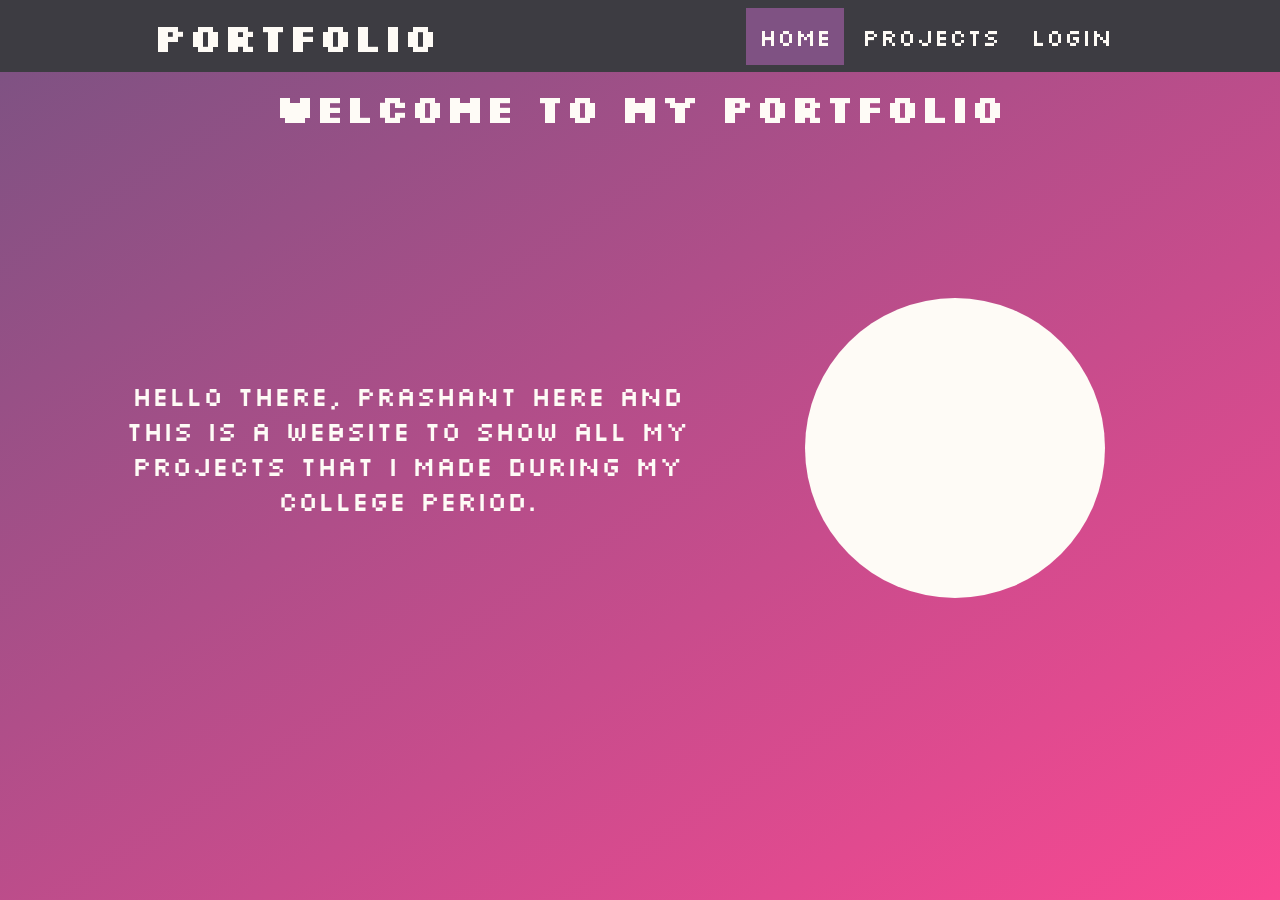
==== index.html @ c046ddcf "Inital commit to the github" ====
<!DOCTYPE html>
<html lang="en">

<head>
    <title>Home</title>

    <link rel="stylesheet" href="style.css">

    <link rel="preconnect" href="https://fonts.googleapis.com">
    <link rel="preconnect" href="https://fonts.gstatic.com" crossorigin>
    <link href="https://fonts.googleapis.com/css2?family=Silkscreen&display=swap" rel="stylesheet">
</head>

<body>
    <nav>
        <div class="web-name">
            <h4>Portfolio</h4>
        </div>
        <ul class="nav-links">
            <li><a href="index.html" class="active">Home</a></li>
            <li><a href="projects.html">Projects</a></li>
            <li><a href="login.html">Login</a></li>
        </ul>
    </nav>

    <main class="grad">
        <h1>Welcome to my Portfolio</h1>
        <div class="info">
            <div class="profile-about">
                <p>Hello there, Prashant here and this is a website to show all my projects that I made during my college period.</p>
            </div>
            <div class="profile-pic">
                <img src="media/pic.jpg" alt="">
            </div>
            <img src="" alt="">
        </div>
    </main>
</body>

</html>
---- style.css ----
* {
    font-family: 'Silkscreen', cursive;
    margin: 0px;
    padding: 0px;
    box-sizing: border-box;
}

body::-webkit-scrollbar {
    display: none;
}

nav {
    position: relative;
    z-index: 10;
    display: flex;
    justify-content: space-around;
    align-items: center;
    min-height: 8vh;
    background-color: #3D3C42;
    position: fixed;
    width: 100%;
    top: 0px;
}

.web-name {
    color: #FEFBF6;
    font-size: 40px;
}

.nav-links {
    display: flex;
    justify-content: space-around;
    width: 30%;
}

.nav-links li {
    list-style: none;
    font-size: 24px;
}

.nav-links a {
    color: #FEFBF6;
    padding: 13px;
    text-decoration: none;
}

.nav-links li a:hover {
    background-color: #A6D1E6;
}

.nav-links li a.active {
    background-color: #7F5283;
}

main {
    position: relative;
    color: #3D3C42;
    margin-top: 8vh;
    min-height: 92vh;
    padding: 10px;
    text-align: center;
    display: block;
}

.grad {
    height: 100%;
    width: 100%;
    background-color: #7F5283;
    background-image: linear-gradient(to bottom right, #7F5283, #F94892);
}

main h1 {
    color: #FEFBF6;
    font-size: 2.5em;
}

.info {
    position: relative;
    display: flex;
    justify-content: space-evenly;
    color: #FEFBF6;    
    width: 100%;
    align-items: center;
    height: 70vh;
}

.profile-pic {
    position: relative;
    width: 300px;
    height: 300px;
    background-color: #FEFBF6;
    border-radius: 9999px;
}

.profile-pic img {
    position: absolute;
    border-radius: 9999px;
    width: 90%;
    transform: translate(-50%, -50%);
    top: 50%;
    left: 50%;
}

.profile-about {
    width: 50%;
}

.profile-about p {
    text-align: center;
    font-size: 1.7em;
}

.login-box {
    transform: translate(-50%, -50%);
    top: 50%;
    left: 50%;
    background-color: #3D3C4295;
    width: 450px;
    height: 520px;
    position: absolute;
    color: #FEFBF6;
    padding: 40px;
}

.login-box h2 {
    padding: 20px 0px 30px 0px;
    font-size: 40px;
}

.login-box input[type="text"] {
    border: none;
    border-bottom: 1px solid #FEFBF6;
    background: transparent;
    outline: none;
    height: 40px;
    color: #FEFBF6;
    font-size: 20px;
    margin-bottom: 20px;
    width: 100%;
}

.login-box p {
    margin-top: 15px;
    font-weight: bold;
    text-align: left;
}

.login-box input[type="submit"] {
    background-color: #581f5d;
    outline: none;
    height: 40px;
    border: 1px solid #FEFBF6;
    font-size: 22px;
    color: #FEFBF6;
    width: 100%;
    margin-top: 40px;
    cursor: pointer;
}

.login-box input[type="submit"]:hover {
    background-color: #7F5283;
}
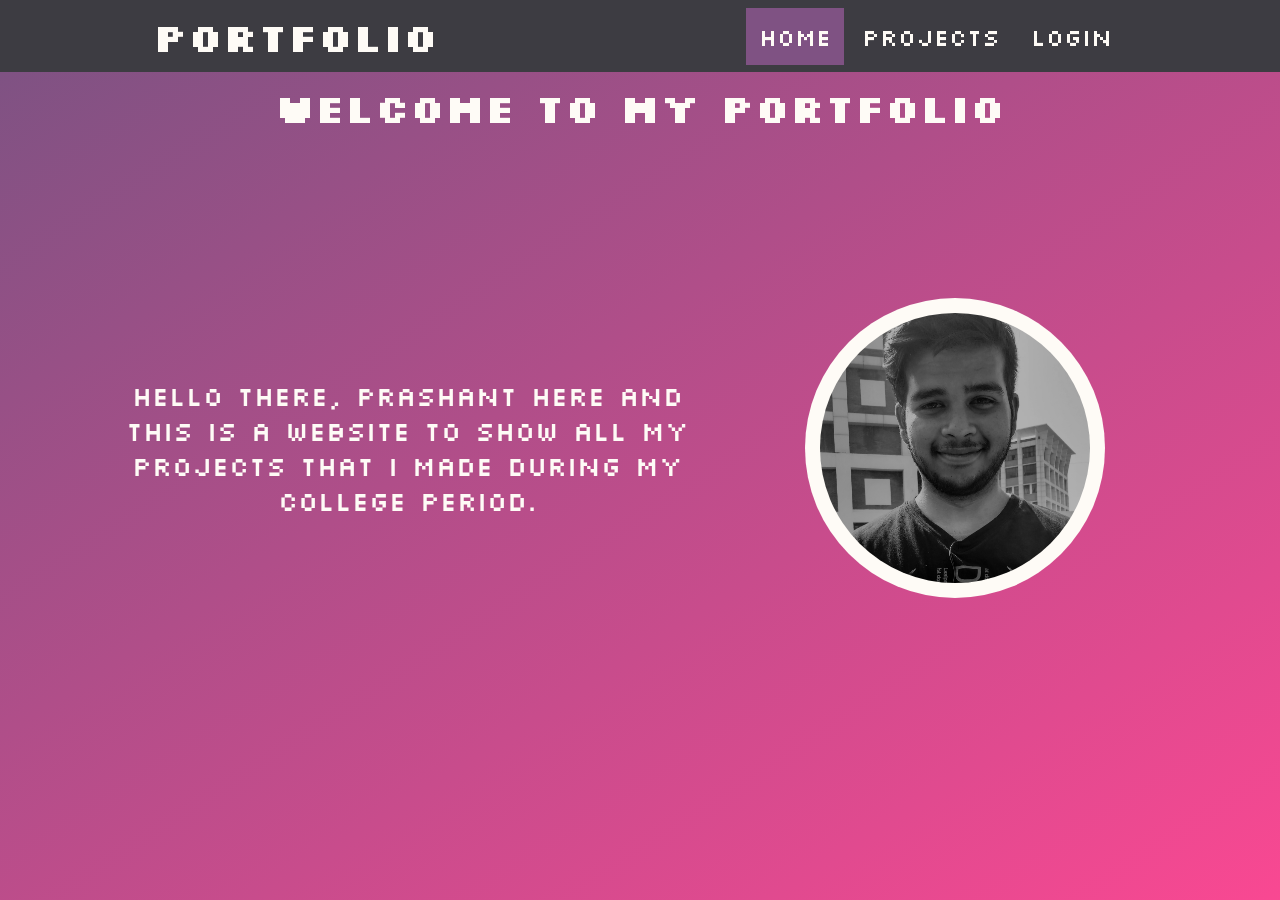
==== commit c69cd946: "Fixed the image issue" ====
--- a/index.html
+++ b/index.html
@@ -30,7 +30,7 @@
                 <p>Hello there, Prashant here and this is a website to show all my projects that I made during my college period.</p>
             </div>
             <div class="profile-pic">
-                <img src="media/pic.jpg" alt="">
+                <img src="./Media/pic.jpg" alt="">
             </div>
             <img src="" alt="">
         </div>
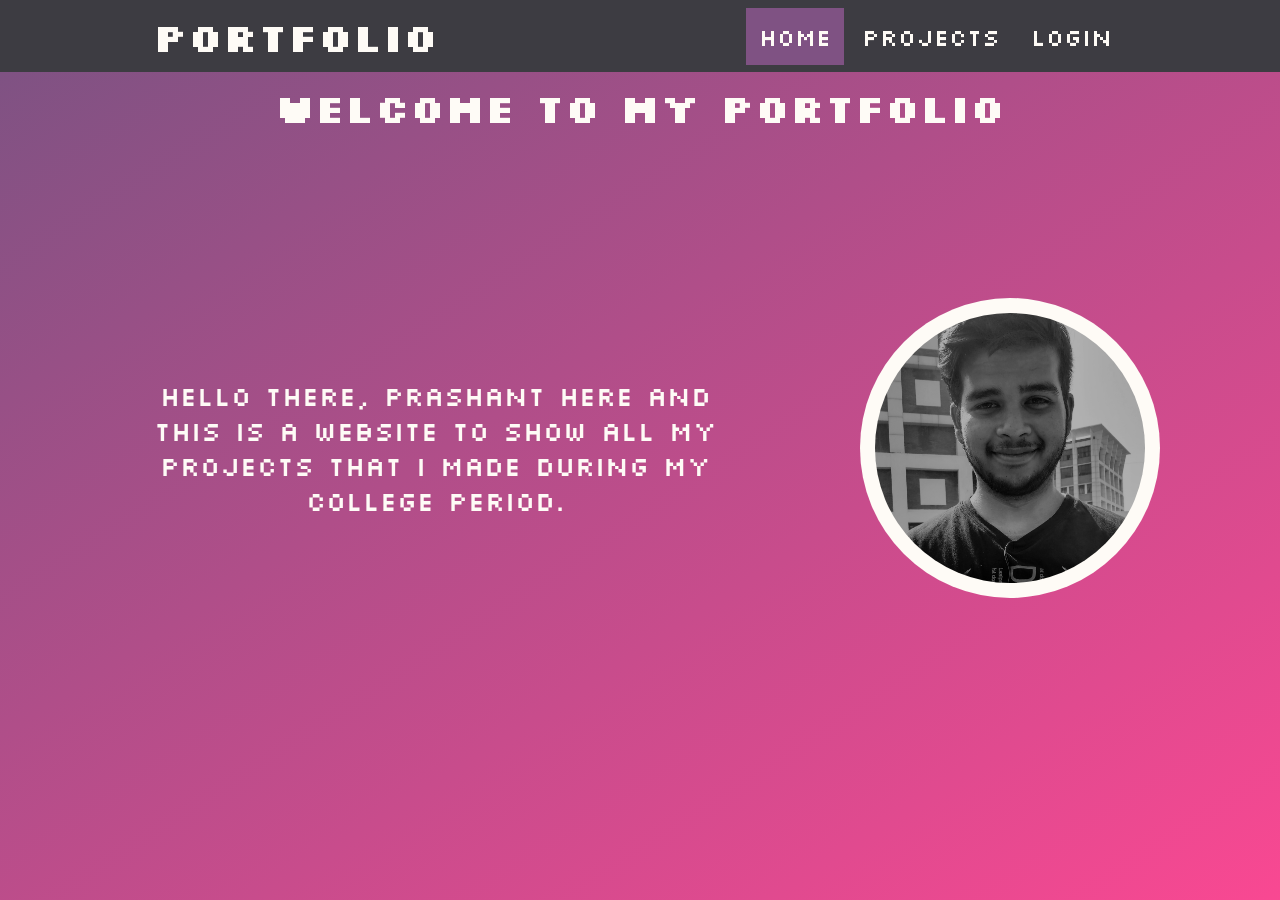
==== commit d025b2cf: "Trying to fix the image issue" ====
--- a/index.html
+++ b/index.html
@@ -30,9 +30,8 @@
                 <p>Hello there, Prashant here and this is a website to show all my projects that I made during my college period.</p>
             </div>
             <div class="profile-pic">
-                <img src="./Media/pic.jpg" alt="">
+                <img src="./Media/pic.jpg" alt="my pic">
             </div>
-            <img src="" alt="">
         </div>
     </main>
 </body>
--- a/style.css
+++ b/style.css
@@ -90,6 +90,8 @@
     height: 300px;
     background-color: #FEFBF6;
     border-radius: 9999px;
+    color: #3D3C42;
+    font-size: 20px;
 }
 
 .profile-pic img {
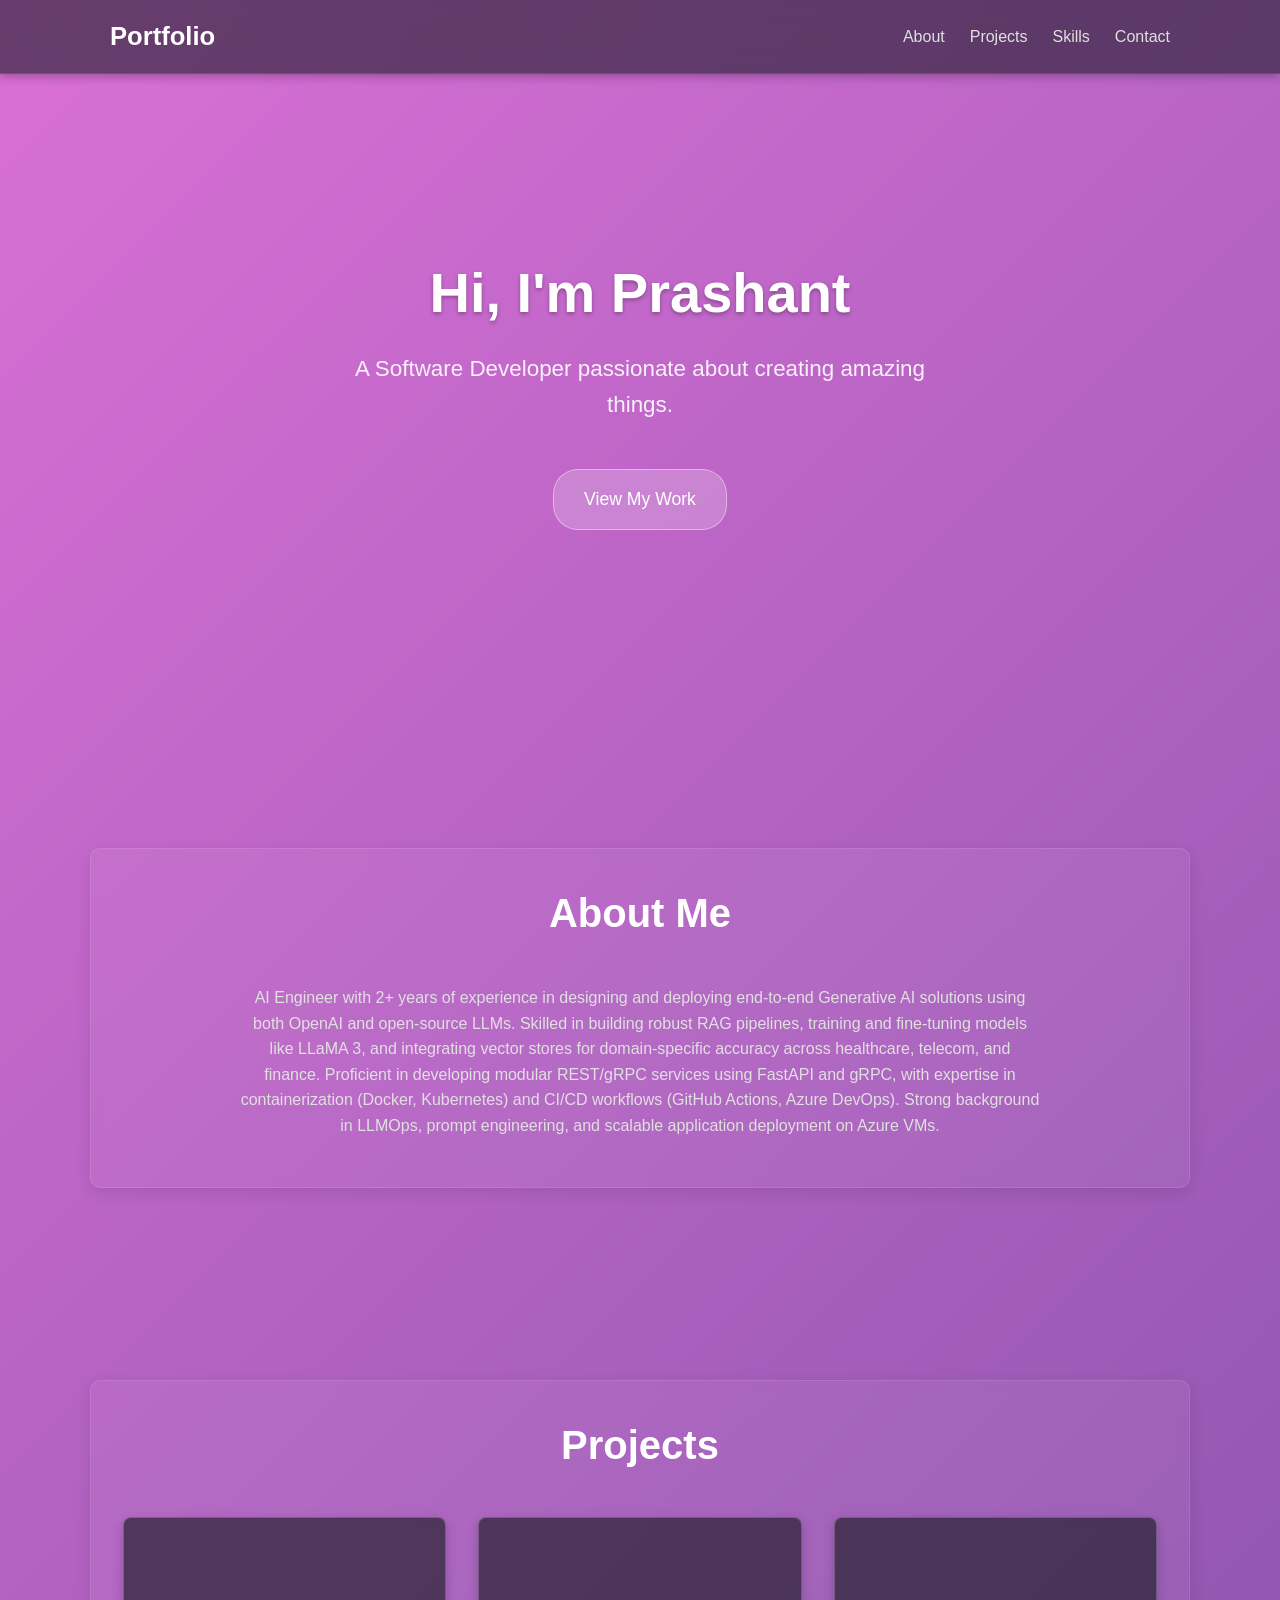
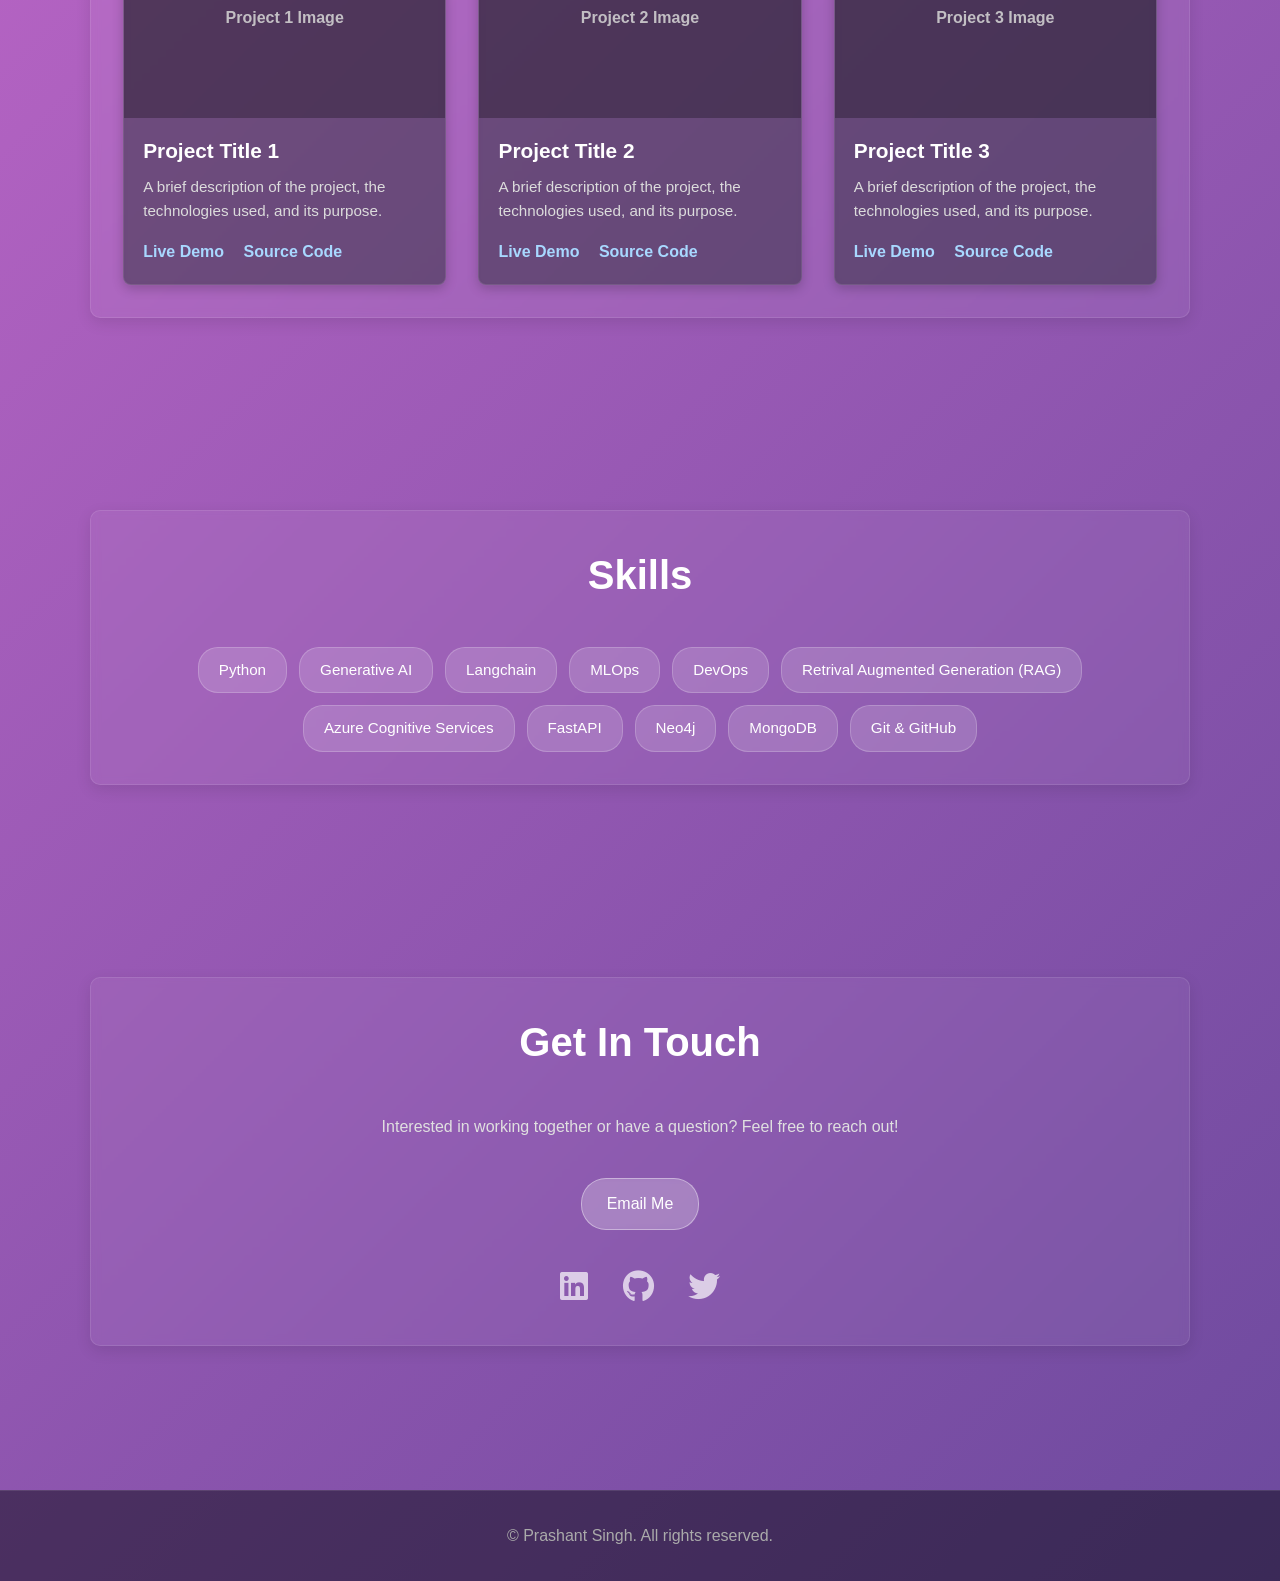
==== commit 3c49f599: "Updated portfolio" ====
--- a/index.html
+++ b/index.html
@@ -1,39 +1,137 @@
 <!DOCTYPE html>
 <html lang="en">
+<head>
+    <meta charset="UTF-8">
+    <meta name="viewport" content="width=device-width, initial-scale=1.0">
+    <title>Prashant - Portfolio</title>
+    <link rel="stylesheet" href="style.css">
+    <link rel="stylesheet" href="https://cdnjs.cloudflare.com/ajax/libs/font-awesome/6.0.0/css/all.min.css">
+</head>
+<body>
 
-<head>
-    <title>Home</title>
+    <!-- Header & Navigation -->
+    <header class="fade-in">
+        <nav class="container">
+            <a href="#" class="logo">Portfolio</a>
+            <ul class="nav-links">
+                <li><a href="#about">About</a></li>
+                <li><a href="#projects">Projects</a></li>
+                <li><a href="#skills">Skills</a></li>
+                <li><a href="#contact">Contact</a></li>
+            </ul>
+            <button class="menu-toggle" aria-label="Toggle navigation">
+                <i class="fas fa-bars"></i>
+            </button>
+        </nav>
+    </header>
 
-    <link rel="stylesheet" href="style.css">
+    <main>
+        <!-- Hero Section -->
+        <section id="hero" class="hero fade-in">
+            <div class="container hero-content">
+                <h1>Hi, I'm Prashant</h1>
+                <p class="subtitle">A Software Developer passionate about creating amazing things.</p>
+                <a href="#projects" class="cta-button">View My Work</a>
+                <!-- <img src="Media/profile_picture.jpg" alt="Prashant Singh" class="profile-pic"> -->
+            </div>
+        </section>
 
-    <link rel="preconnect" href="https://fonts.googleapis.com">
-    <link rel="preconnect" href="https://fonts.gstatic.com" crossorigin>
-    <link href="https://fonts.googleapis.com/css2?family=Silkscreen&display=swap" rel="stylesheet">
-</head>
+        <!-- About Section -->
+        <section id="about" class="about fade-in">
+            <div class="container">
+                <h2>About Me</h2>
+                <p>
+                    AI Engineer with 2+ years of experience in designing and deploying end-to-end Generative AI solutions using 
+                    both OpenAI and open-source LLMs. Skilled in building robust RAG pipelines, training and fine-tuning models 
+                    like LLaMA 3, and integrating vector stores for domain-specific accuracy across healthcare, telecom, and finance.
+                    Proficient in developing modular REST/gRPC services using FastAPI and gRPC, with expertise in containerization 
+                    (Docker, Kubernetes) and CI/CD workflows (GitHub Actions, Azure DevOps). Strong background in LLMOps, 
+                    prompt engineering, and scalable application deployment on Azure VMs.
+                </p>
+            </div>
+        </section>
 
-<body>
-    <nav>
-        <div class="web-name">
-            <h4>Portfolio</h4>
+        <!-- Projects Section -->
+        <section id="projects" class="projects fade-in">
+            <div class="container">
+                <h2>Projects</h2>
+                <div class="project-grid">
+                    <!-- Project 1 -->
+                    <div class="project-card">
+                        <div class="placeholder-image">Project 1 Image</div>
+                        <h3>Project Title 1</h3>
+                        <p>A brief description of the project, the technologies used, and its purpose.</p>
+                        <div class="project-links">
+                            <a href="#" target="_blank" rel="noopener noreferrer">Live Demo</a>
+                            <a href="#" target="_blank" rel="noopener noreferrer">Source Code</a>
+                        </div>
+                    </div>
+                    <!-- Project 2 -->
+                    <div class="project-card">
+                         <div class="placeholder-image">Project 2 Image</div>
+                         <h3>Project Title 2</h3>
+                         <p>A brief description of the project, the technologies used, and its purpose.</p>
+                         <div class="project-links">
+                            <a href="#" target="_blank" rel="noopener noreferrer">Live Demo</a>
+                            <a href="#" target="_blank" rel="noopener noreferrer">Source Code</a>
+                         </div>
+                    </div>
+                    <!-- Project 3 -->
+                    <div class="project-card">
+                         <div class="placeholder-image">Project 3 Image</div>
+                         <h3>Project Title 3</h3>
+                         <p>A brief description of the project, the technologies used, and its purpose.</p>
+                         <div class="project-links">
+                            <a href="#" target="_blank" rel="noopener noreferrer">Live Demo</a>
+                            <a href="#" target="_blank" rel="noopener noreferrer">Source Code</a>
+                         </div>
+                    </div>
+                </div>
+            </div>
+        </section>
+
+        <!-- Skills Section -->
+        <section id="skills" class="skills fade-in">
+            <div class="container">
+                <h2>Skills</h2>
+                <ul class="skills-list">
+                    <li>Python</li>
+                    <li>Generative AI</li>
+                    <li>Langchain</li>
+                    <li>MLOps</li>
+                    <li>DevOps</li>
+                    <li>Retrival Augmented Generation (RAG)</li>
+                    <li>Azure Cognitive Services</li>
+                    <li>FastAPI</li>
+                    <li>Neo4j</li>
+                    <li>MongoDB</li>
+                    <li>Git & GitHub</li>
+                </ul>
+            </div>
+        </section>
+
+        <!-- Contact Section -->
+        <section id="contact" class="contact fade-in">
+            <div class="container">
+                <h2>Get In Touch</h2>
+                <p>Interested in working together or have a question? Feel free to reach out!</p>
+                <a href="mailto:your.mailing2ash@gmail.com" class="cta-button">Email Me</a>
+                <div class="social-links">
+                    <a href="https://www.linkedin.com/in/prashantsingh0503/" target="_blank" rel="noopener noreferrer" aria-label="LinkedIn"><i class="fab fa-linkedin"></i></a>
+                    <a href="https://github.com/ketchup-ash" target="_blank" rel="noopener noreferrer" aria-label="GitHub"><i class="fab fa-github"></i></a>
+                    <a href="#" target="_blank" rel="noopener noreferrer" aria-label="Twitter"><i class="fab fa-twitter"></i></a>
+                </div>
+            </div>
+        </section>
+    </main>
+
+    <!-- Footer -->
+    <footer>
+        <div class="container">
+            <p>© <span id="2025"></span> Prashant Singh. All rights reserved.</p>
         </div>
-        <ul class="nav-links">
-            <li><a href="index.html" class="active">Home</a></li>
-            <li><a href="projects.html">Projects</a></li>
-            <li><a href="login.html">Login</a></li>
-        </ul>
-    </nav>
+    </footer>
 
-    <main class="grad">
-        <h1>Welcome to my Portfolio</h1>
-        <div class="info">
-            <div class="profile-about">
-                <p>Hello there, Prashant here and this is a website to show all my projects that I made during my college period.</p>
-            </div>
-            <div class="profile-pic">
-                <img src="./Media/pic.jpg" alt="my pic">
-            </div>
-        </div>
-    </main>
+    <script src="script.js"></script>
 </body>
-
 </html>
--- a/style.css
+++ b/style.css
@@ -1,164 +1,440 @@
+/* Basic Reset & Defaults */
 * {
-    font-family: 'Silkscreen', cursive;
-    margin: 0px;
-    padding: 0px;
+    margin: 0;
+    padding: 0;
     box-sizing: border-box;
 }
 
-body::-webkit-scrollbar {
+html {
+    scroll-behavior: smooth;
+    font-size: 16px;
+}
+
+body {
+    font-family: 'Arial', sans-serif;
+    line-height: 1.6;
+    color: #f0f0f0; /* Default text color changed to light */
+    overflow-x: hidden; /* Prevent horizontal scroll */
+
+    /* --- Animated Gradient Background --- */
+    background: linear-gradient(-45deg, #8A2BE2, #BA55D3, #483D8B, #DA70D6); /* Violet gradient */
+    background-size: 400% 400%; /* Make gradient large */
+    animation: gradientAnimation 20s ease infinite; /* Apply animation */
+    /* NOTE: We don't need background-attachment: fixed here,
+       the animation moves the large background itself, creating the effect.
+       Content will scroll OVER this animated body background. */
+}
+
+/* --- Keyframes for the Gradient Animation --- */
+@keyframes gradientAnimation {
+    0% { background-position: 0% 50%; }
+    50% { background-position: 100% 50%; }
+    100% { background-position: 0% 50%; }
+}
+
+
+/* Container */
+.container {
+    max-width: 1100px;
+    margin: 0 auto;
+    padding: 0 20px;
+}
+
+/* Links */
+a {
+    text-decoration: none;
+    color: #a8d8ff; /* Lighter blue for links */
+}
+
+a:hover {
+    color: #d1e9ff; /* Even lighter on hover */
+}
+
+/* Utility Classes */
+.cta-button {
+    display: inline-block;
+    background-color: rgba(255, 255, 255, 0.2); /* Semi-transparent white */
+    color: #fff;
+    padding: 12px 25px;
+    border-radius: 25px; /* More rounded */
+    margin-top: 15px;
+    transition: background-color 0.3s ease, transform 0.3s ease;
+    border: 1px solid rgba(255, 255, 255, 0.4);
+    backdrop-filter: blur(3px); /* Frosted glass effect */
+}
+
+.cta-button:hover {
+    background-color: rgba(255, 255, 255, 0.35);
+    transform: translateY(-2px); /* Slight lift on hover */
+    color: #fff;
+}
+
+/* Header & Navigation */
+header {
+    background-color: rgba(28, 28, 40, 0.6); /* Darker semi-transparent */
+    padding: 1rem 0;
+    box-shadow: 0 2px 10px rgba(0, 0, 0, 0.3);
+    position: sticky;
+    top: 0;
+    z-index: 1000;
+    backdrop-filter: blur(10px); /* Frosted glass effect for header */
+    border-bottom: 1px solid rgba(255, 255, 255, 0.1);
+}
+
+header nav {
+    display: flex;
+    justify-content: space-between;
+    align-items: center;
+}
+
+.logo {
+    font-size: 1.6rem;
+    font-weight: bold;
+    color: #fff; /* White logo */
+}
+
+.nav-links {
+    list-style: none;
+    display: flex;
+}
+
+.nav-links li {
+    margin-left: 25px; /* Slightly more space */
+}
+
+.nav-links a {
+    color: #e0e0e0; /* Light gray nav links */
+    transition: color 0.3s ease;
+    font-weight: 500;
+}
+
+.nav-links a:hover {
+    color: #fff; /* White on hover */
+}
+
+.menu-toggle {
     display: none;
-}
-
-nav {
-    position: relative;
-    z-index: 10;
-    display: flex;
-    justify-content: space-around;
+    background: none;
+    border: none;
+    font-size: 1.8rem; /* Larger icon */
+    cursor: pointer;
+    color: #fff; /* White icon */
+}
+
+/* Section Styling */
+section {
+    padding: 5rem 0; /* More vertical padding */
+    margin-bottom: 2rem; /* Space between sections */
+    /* Add a subtle background/border to section content containers for definition */
+}
+
+section .container {
+     background-color: rgba(255, 255, 255, 0.05); /* Very subtle overlay */
+     padding: 2rem;
+     border-radius: 10px;
+     box-shadow: 0 5px 15px rgba(0, 0, 0, 0.1);
+     border: 1px solid rgba(255, 255, 255, 0.1);
+     backdrop-filter: blur(5px); /* Subtle blur for content background */
+}
+
+
+section h2 {
+    text-align: center;
+    margin-bottom: 2.5rem;
+    font-size: 2.5rem;
+    color: #fff; /* White headings */
+    font-weight: 600;
+}
+
+/* Hero Section - Make it stand out more, no container background needed */
+.hero {
+    color: #fff;
+    text-align: center;
+    padding: 8rem 0; /* Even more padding */
+    min-height: 70vh; /* Ensure it takes significant space */
+    display: flex;
     align-items: center;
-    min-height: 8vh;
-    background-color: #3D3C42;
-    position: fixed;
+    justify-content: center;
+    margin-bottom: 4rem; /* More space after hero */
+}
+.hero .container { /* Override section container style for hero */
+    background-color: transparent;
+    padding: 0 20px; /* Reset padding */
+    border-radius: 0;
+    box-shadow: none;
+    border: none;
+    backdrop-filter: none;
+}
+
+.hero h1 {
+    font-size: 3.5rem; /* Larger heading */
+    margin-bottom: 0.8rem;
+    font-weight: 700;
+    text-shadow: 0 2px 4px rgba(0,0,0,0.3); /* Add text shadow */
+}
+
+.hero .subtitle {
+    font-size: 1.4rem;
+    margin-bottom: 2rem;
+    font-weight: 300;
+    max-width: 600px;
+    margin-left: auto;
+    margin-right: auto;
+    opacity: 0.9;
+}
+
+.hero .cta-button {
+    padding: 15px 30px; /* Larger hero button */
+    font-size: 1.1rem;
+}
+
+
+/* About Section */
+.about p {
+    max-width: 800px;
+    margin: 0 auto 1rem auto;
+    text-align: center;
+    color: #e0e0e0; /* Lighter text for paragraphs */
+}
+
+/* Projects Section */
+.project-grid {
+    display: grid;
+    grid-template-columns: repeat(auto-fit, minmax(300px, 1fr));
+    gap: 2rem; /* Increased gap */
+}
+
+.project-card {
+    background-color: rgba(40, 40, 55, 0.5); /* Darker semi-transparent cards */
+    border-radius: 8px;
+    box-shadow: 0 4px 12px rgba(0,0,0,0.2);
+    overflow: hidden;
+    transition: transform 0.3s ease, box-shadow 0.3s ease;
+    display: flex;
+    flex-direction: column;
+    border: 1px solid rgba(255, 255, 255, 0.1);
+    backdrop-filter: blur(5px);
+}
+
+.project-card:hover {
+    transform: translateY(-8px); /* More lift */
+    box-shadow: 0 8px 20px rgba(0,0,0,0.3);
+}
+
+.project-card img, .project-card .placeholder-image {
     width: 100%;
-    top: 0px;
-}
-
-.web-name {
-    color: #FEFBF6;
-    font-size: 40px;
-}
-
-.nav-links {
-    display: flex;
-    justify-content: space-around;
-    width: 30%;
-}
-
-.nav-links li {
+    height: 200px;
+    object-fit: cover;
+    display: block;
+    opacity: 0.9; /* Slightly fade image */
+}
+.project-card .placeholder-image {
+    background-color: rgba(0, 0, 0, 0.3);
+    display: flex;
+    align-items: center;
+    justify-content: center;
+    color: #ccc;
+    font-weight: bold;
+}
+
+.project-card h3 {
+    font-size: 1.3rem;
+    margin: 1rem 1.2rem 0.5rem 1.2rem;
+    color: #fff; /* White project titles */
+}
+
+.project-card p {
+    font-size: 0.95rem;
+    margin: 0 1.2rem 1rem 1.2rem;
+    flex-grow: 1;
+    color: #dcdcdc; /* Light gray project description */
+}
+
+.project-links {
+    padding: 0 1.2rem 1.2rem 1.2rem;
+    margin-top: auto;
+}
+
+.project-links a {
+    margin-right: 15px;
+    font-weight: bold;
+    color: #a8d8ff; /* Link color */
+}
+.project-links a:hover {
+     color: #fff;
+}
+
+/* Skills Section */
+.skills ul.skills-list {
     list-style: none;
-    font-size: 24px;
-}
-
-.nav-links a {
-    color: #FEFBF6;
-    padding: 13px;
-    text-decoration: none;
-}
-
-.nav-links li a:hover {
-    background-color: #A6D1E6;
-}
-
-.nav-links li a.active {
-    background-color: #7F5283;
-}
-
-main {
-    position: relative;
-    color: #3D3C42;
-    margin-top: 8vh;
-    min-height: 92vh;
-    padding: 10px;
+    display: flex;
+    flex-wrap: wrap;
+    justify-content: center;
+    gap: 12px; /* More gap */
+}
+
+.skills li {
+    background-color: rgba(255, 255, 255, 0.15); /* Lighter transparent background */
+    color: #fff; /* White text */
+    padding: 10px 20px;
+    border-radius: 20px;
+    font-size: 0.95rem;
+    border: 1px solid rgba(255, 255, 255, 0.2);
+    transition: background-color 0.3s ease, transform 0.2s ease;
+}
+.skills li:hover {
+    background-color: rgba(255, 255, 255, 0.25);
+    transform: scale(1.05); /* Slight scale on hover */
+}
+
+/* Contact Section */
+.contact {
     text-align: center;
-    display: block;
-}
-
-.grad {
-    height: 100%;
-    width: 100%;
-    background-color: #7F5283;
-    background-image: linear-gradient(to bottom right, #7F5283, #F94892);
-}
-
-main h1 {
-    color: #FEFBF6;
-    font-size: 2.5em;
-}
-
-.info {
-    position: relative;
-    display: flex;
-    justify-content: space-evenly;
-    color: #FEFBF6;    
-    width: 100%;
-    align-items: center;
-    height: 70vh;
-}
-
-.profile-pic {
-    position: relative;
-    width: 300px;
-    height: 300px;
-    background-color: #FEFBF6;
-    border-radius: 9999px;
-    color: #3D3C42;
-    font-size: 20px;
-}
-
-.profile-pic img {
-    position: absolute;
-    border-radius: 9999px;
-    width: 90%;
-    transform: translate(-50%, -50%);
-    top: 50%;
-    left: 50%;
-}
-
-.profile-about {
-    width: 50%;
-}
-
-.profile-about p {
+}
+.contact h2 {
+    color: #fff;
+}
+.contact p {
+    margin-bottom: 1.5rem;
+    max-width: 600px;
+    margin-left: auto;
+    margin-right: auto;
+    color: #e0e0e0;
+}
+.contact .cta-button {
+    background-color: rgba(255, 255, 255, 0.2);
+}
+.contact .cta-button:hover {
+    background-color: rgba(255, 255, 255, 0.35);
+}
+
+.social-links {
+    margin-top: 2rem;
+}
+
+.social-links a {
+    font-size: 2rem; /* Larger social icons */
+    margin: 0 15px;
+    color: rgba(255, 255, 255, 0.7); /* Semi-transparent white icons */
+    transition: color 0.3s ease, transform 0.3s ease;
+}
+
+.social-links a:hover {
+    color: #fff; /* Full white on hover */
+    transform: scale(1.1); /* Scale icons on hover */
+}
+
+/* Footer */
+footer {
+    background-color: rgba(10, 10, 20, 0.5); /* Darker transparent footer */
+    color: #aaa; /* Gray footer text */
     text-align: center;
-    font-size: 1.7em;
-}
-
-.login-box {
-    transform: translate(-50%, -50%);
-    top: 50%;
-    left: 50%;
-    background-color: #3D3C4295;
-    width: 450px;
-    height: 520px;
-    position: absolute;
-    color: #FEFBF6;
-    padding: 40px;
-}
-
-.login-box h2 {
-    padding: 20px 0px 30px 0px;
-    font-size: 40px;
-}
-
-.login-box input[type="text"] {
-    border: none;
-    border-bottom: 1px solid #FEFBF6;
-    background: transparent;
-    outline: none;
-    height: 40px;
-    color: #FEFBF6;
-    font-size: 20px;
-    margin-bottom: 20px;
-    width: 100%;
-}
-
-.login-box p {
-    margin-top: 15px;
-    font-weight: bold;
-    text-align: left;
-}
-
-.login-box input[type="submit"] {
-    background-color: #581f5d;
-    outline: none;
-    height: 40px;
-    border: 1px solid #FEFBF6;
-    font-size: 22px;
-    color: #FEFBF6;
-    width: 100%;
-    margin-top: 40px;
-    cursor: pointer;
-}
-
-.login-box input[type="submit"]:hover {
-    background-color: #7F5283;
+    padding: 2rem 0;
+    margin-top: 4rem;
+    border-top: 1px solid rgba(255, 255, 255, 0.1);
+}
+
+/* --- Fade-in Animation --- */
+.fade-in {
+    opacity: 0;
+    transform: translateY(30px); /* Start slightly lower */
+    transition: opacity 0.8s ease-out, transform 0.8s ease-out;
+}
+
+.fade-in.is-visible {
+    opacity: 1;
+    transform: translateY(0);
+}
+
+
+/* Responsive Design */
+@media (max-width: 768px) {
+    html {
+        font-size: 15px;
+    }
+
+    .hero h1 {
+        font-size: 2.8rem;
+    }
+    .hero .subtitle {
+        font-size: 1.2rem;
+    }
+
+     section {
+        padding: 4rem 0;
+        margin-bottom: 1rem;
+    }
+    section .container {
+        padding: 1.5rem;
+    }
+     section h2 {
+        font-size: 2.2rem;
+        margin-bottom: 2rem;
+    }
+
+    .nav-links {
+        display: none;
+        flex-direction: column;
+        position: absolute;
+        top: 100%; /* Position below header */
+        left: 0;
+        width: 100%;
+        background-color: rgba(28, 28, 40, 0.95); /* More opaque mobile menu */
+        box-shadow: 0 4px 8px rgba(0,0,0,0.2);
+        padding-bottom: 1rem;
+        border-top: 1px solid rgba(255, 255, 255, 0.1);
+        backdrop-filter: blur(10px);
+    }
+
+    .nav-links.active {
+        display: flex;
+    }
+
+    .nav-links li {
+        margin: 15px 0; /* More vertical space */
+        text-align: center;
+    }
+
+    .menu-toggle {
+        display: block;
+    }
+
+    .project-grid {
+        grid-template-columns: 1fr;
+        gap: 1.5rem;
+    }
+}
+
+@media (max-width: 480px) {
+     html {
+        font-size: 14px;
+    }
+    .hero {
+        padding: 6rem 0;
+        min-height: 60vh;
+    }
+    .hero h1 {
+        font-size: 2.2rem;
+    }
+    .hero .subtitle {
+        font-size: 1rem;
+    }
+     section .container {
+        padding: 1rem;
+    }
+     section h2 {
+        font-size: 1.8rem;
+    }
+     .cta-button {
+        padding: 10px 20px;
+        font-size: 0.95rem;
+     }
+     .hero .cta-button {
+        padding: 12px 25px;
+        font-size: 1rem;
+     }
+     .social-links a {
+        font-size: 1.8rem;
+        margin: 0 10px;
+     }
 }
